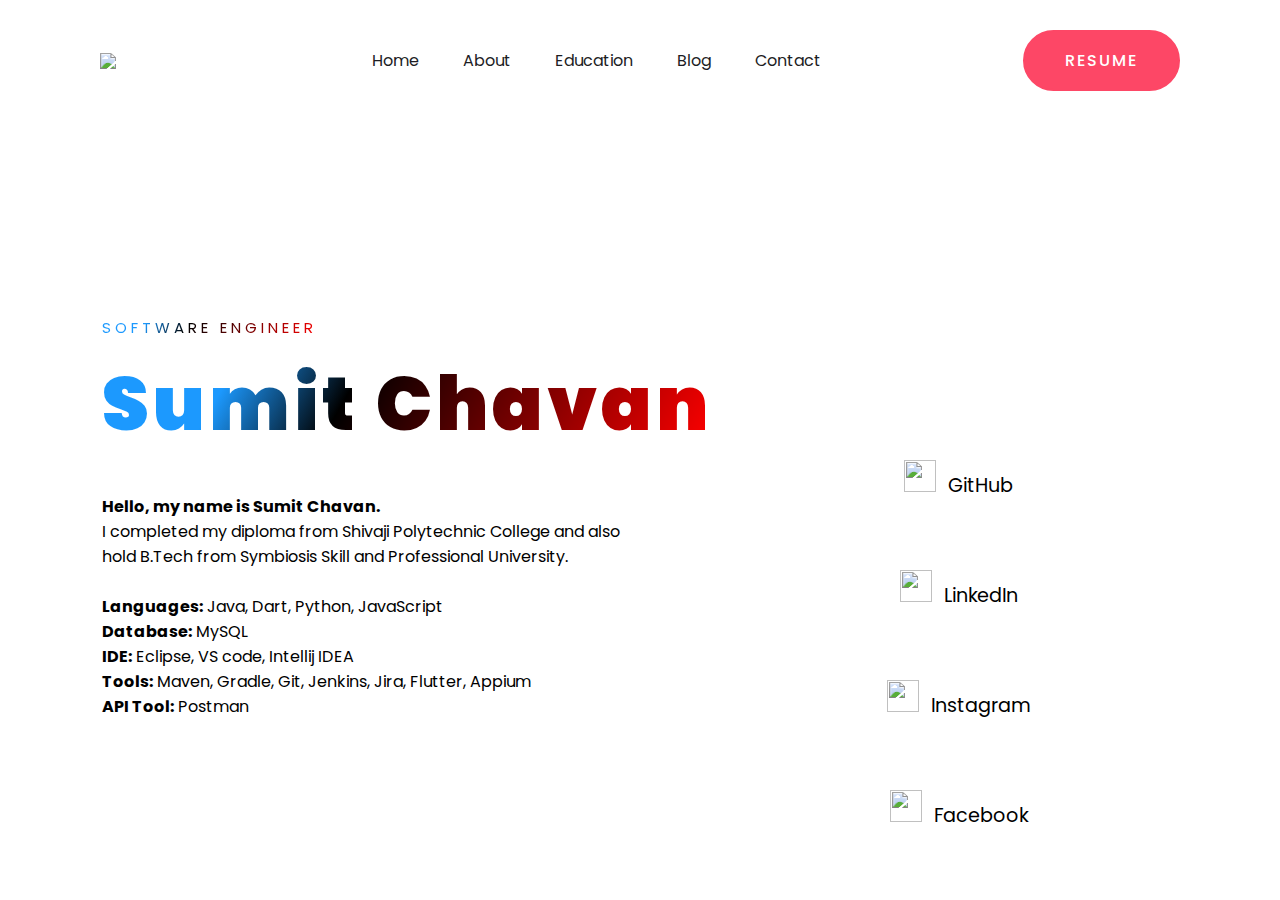
==== index.html @ 95ab0501 "rename" ====
<!DOCTYPE html>
<html lang="en">
<head>
  <meta charset="UTF-8" />
  <title>Sumit Chavan</title>
  <link rel="icon" href="https://encrypted-tbn0.gstatic.com/images?q=tbn:ANd9GcRuUcDQjV-1MoNok1viFzzLpzeehnRDOVLRAQ&usqp=CAU">
  <link rel="stylesheet" href="index.css" />
  
</head>
<body>
    <div class="hero">
        <nav>
          <img src="https://static.vecteezy.com/system/resources/previews/022/483/537/non_2x/innovative-3d-engineer-with-robotics-parts-ideal-for-robotics-or-automation-related-concepts-transparent-background-free-png.png" class="logo" width="70" length="100"/>
          <ul>
            <li><a href="#">Home</a></li>
            <li><a href="#">About</a></li>
            <li><a href="#">Education</a></li>
            <li><a href="#">Blog</a></li>
            <li>
              <a href="#" id="contact-link">Contact</a>
              <div id="contact-details">
                <p><strong>Email:</strong> sumitchavan5473@gmail.com</p>
                <p><strong>Phone:</strong> +91 9130565651</p>
              </div>
            </li>
          </ul>
          <a href="https://drive.google.com/file/d/1AH-QO0ZFy0zIJaiVPOEWZ_cWuenlEkum/view?usp=sharing" class="btn">Resume</a>

         <div class="social-links">
            <a href="https://github.com/s5656?tab=repositories" class="social-link">
                <img src="https://cdn-icons-png.flaticon.com/512/889/889192.png?w=740&t=st=1689576571~exp=1689577171~hmac=5f3fefd3e97e6b150069bdf4049e21f137d525db8f71d1113c73570352f985af">
                <span class="social-title">GitHub</span>
            </a>
           
            <a href="https://www.linkedin.com/in/sumit-chavan-82373a175" class="social-link">
                <img src="https://cdn-icons-png.flaticon.com/512/174/174857.png?w=740&t=st=1689576541~exp=1689577141~hmac=2d9f32eb10f689e6b010e27f420187cd20761f0b5fb4565f946c04cab55d598e">
                <span class="social-title">LinkedIn</span>
            </a>
     
            <a href="https://www.instagram.com/_sumit.07._/" class="social-link">
                <img src="https://cdn-icons-png.flaticon.com/512/733/733558.png?w=740&t=st=1689576688~exp=1689577288~hmac=2fb47b1d695329567c17dcc084d7a9d5b5c46a616614a37cda0a95c1f04a52d9">
                <span class="social-title">Instagram</span>
            </a>
            
            <a href="https://www.facebook.com/profile.php?id=100023931097141" class="social-link">
                <img src="https://cdn-icons-png.flaticon.com/512/733/733547.png?w=740&t=st=1689576509~exp=1689577109~hmac=57758f740b41894cd5092211937e8595341debef38d397017448ad9df940071c">
                <span class="social-title">Facebook</span>
            </a>
</div>

          
          
        </nav>
    
        <div class="content">
          <span class="title">Software Engineer</span>
          <h1><span>Sumit Chavan</span></h1>
          <p>
            <b>Hello, my name is Sumit Chavan.</b>
            <br>
            I completed my diploma from Shivaji Polytechnic College and also hold B.Tech from Symbiosis Skill and Professional University.
            <br>
            <br>
            <b>Languages:</b> Java, Dart, Python, JavaScript
            <br>
            <b>Database:</b> MySQL
            <br>
            <b>IDE:</b> Eclipse, VS code, Intellij IDEA
            <br>
            <b>Tools:</b> Maven, Gradle, Git, Jenkins, Jira, Flutter, Appium
            <br>
            <b>API Tool:</b> Postman
          </p>
        </div>
      </div>
  
  <script>
    document.addEventListener('DOMContentLoaded', function() {
      const contactLink = document.getElementById('contact-link');
      const contactDetails = document.getElementById('contact-details');
      let clickCount = 0;

      // Show or hide contact details on click
      contactLink.addEventListener('click', function(event) {
        event.preventDefault();
        clickCount++;

        if (clickCount % 2 === 1) {
          contactDetails.style.display = 'block';
        } else {
          contactDetails.style.display = 'none';
        }
      });
    });
  </script>
</body>
</html>
---- index.css ----
@import url("https://fonts.googleapis.com/css2?family=Poppins:wght@400;500;600;700&display=swap");

* {
  margin: 0;
  padding: 0;
  box-sizing: border-box;
  font-family: "Poppins", sans-serif;
}

a {
  text-decoration: none;
}

.hero {
  width: 100%;
  height: 100vh;
  background: url(https://img.freepik.com/premium-photo/businessman-using-interface-financial-banking-payments-online-shopping-digital-marketing_34200-845.jpg?w=826);
  background-size: cover;
}
.social-links {
    position: absolute;
    bottom: 0;
    right: 0;
    display: flex;
    flex-direction: column;
    align-items: center;
    gap: 70px;
    margin-right: 250px;
    margin-bottom: 70px;
  }

  .social-title {
    margin-left: 8px;
    color: black;
    text-shadow: 2px 2px 4px white;
    font-size: 1.2em;
  }

  .social-link img {
    width: 2em;
    height: 2em;
    
  }
  
#contact-details {
  
  display: none;
  background-color: transparent;
  padding: 10px;
}

nav {
  display: flex;
  align-items: center;
  justify-content: space-between;
  padding: 30px 100px;
}

.logo {
  max-height: 60px;
}

nav ul li {
  list-style: none;
  display: inline-block;
  padding: 10px 20px;
}

nav ul li a {
  color: #1d1d24;
  position: relative;
  padding: 5px 0;
}

nav ul li a:hover {
  color: #fd4766;
}

nav ul li a:after {
  content: "";
  position: absolute;
  left: 0;
  width: 0;
  height: 3px;
  background: #fd4766;
  transition: 0.3s;
  bottom: 0;
}

nav ul li a:hover:after {
  width: 100%;
}

.btn {
  color: #fff;
  font-size: 16px;
  text-transform: uppercase;
  letter-spacing: 2px;
  padding: 16px 40px;
  border-radius: 500px;
  display: inline-block;
  font-weight: 500;
  transition: all 0.4s ease-in-out;
  background-size: 152% 100%;
  background: #fd4766;
  border: 2px solid #fd4766;
}

.btn:hover {
  background: transparent;
  border-color: #fd4766;
  color: #fd4766;
}

.content {
  position: absolute;
  top: 35%;
  left: 8%;
}

.content .title {
  color: #0a0a0a;
  font-size: 15px;
  text-transform: uppercase;
  letter-spacing: 4px;
  display: inline-block;
  margin-bottom: 20px;
  background: linear-gradient(
    120deg,
    #1c99fe 20.69%,
    black 40.19%,
    red 99.69%
  );
  -webkit-background-clip: text;
  -webkit-text-fill-color: transparent;
}

.content h1 {
  color: #1f1f25;
  font-size: 75px;
  font-weight: 900;
  line-height: 90px;
  text-transform: inherit;
  width: 70%;
}

.content h1 span {
  color: #0a0a0a;
  letter-spacing: 4px;
  display: inline-block;
  margin-bottom: 20px;
  background: linear-gradient(
    120deg,
    #1c99fe 20.69%,
    black 40.19%,
    red 99.69%
  );
  -webkit-background-clip: text;
  -webkit-text-fill-color: transparent;
}

.content p {
  width: 55%;
  color: black;
  margin-top: 25px;
  margin-bottom: 30px;
  text-shadow: 2px 2px 4px white;
}
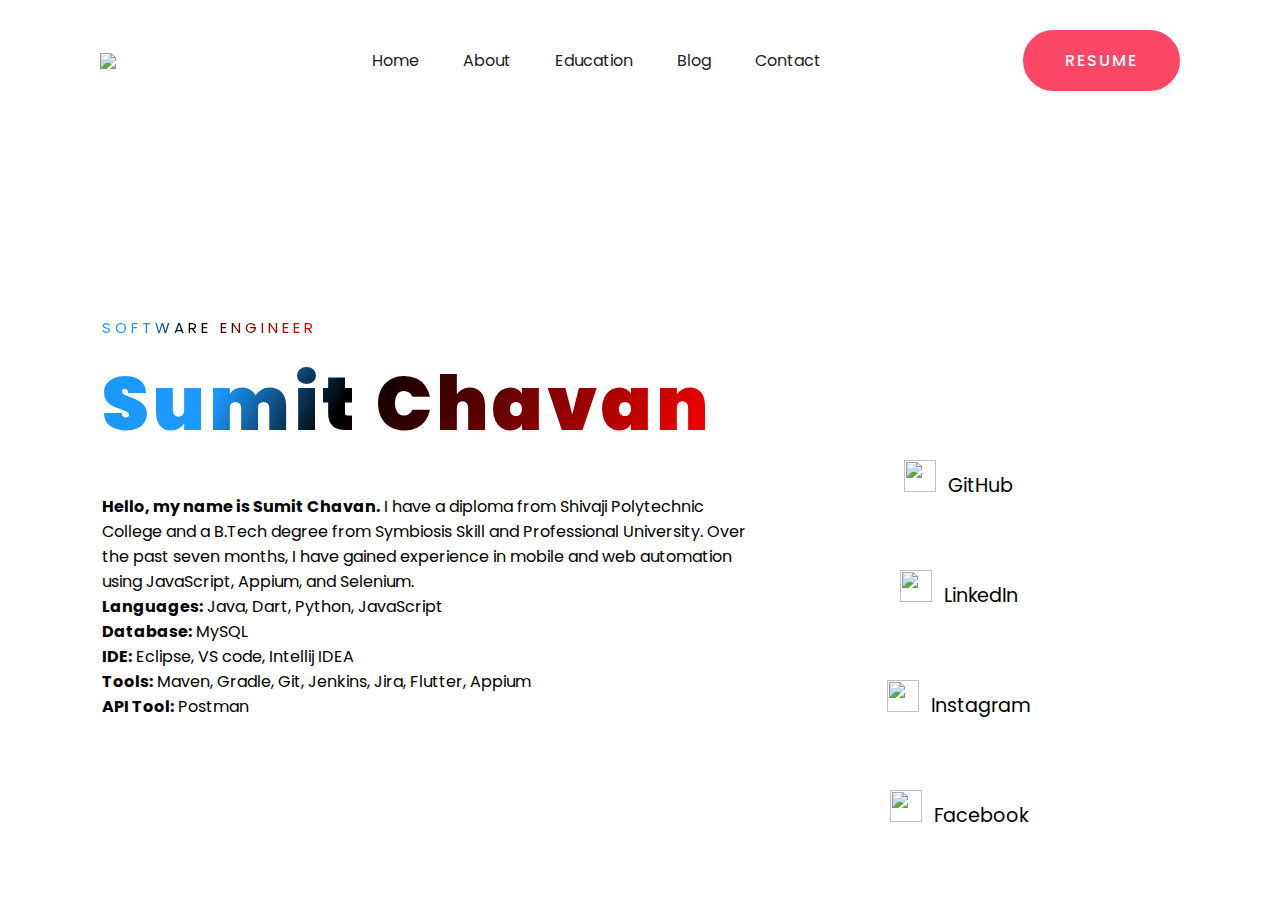
==== commit f52bdd4f: "slite change" ====
--- a/index.html
+++ b/index.html
@@ -31,7 +31,6 @@
                 <img src="https://cdn-icons-png.flaticon.com/512/889/889192.png?w=740&t=st=1689576571~exp=1689577171~hmac=5f3fefd3e97e6b150069bdf4049e21f137d525db8f71d1113c73570352f985af">
                 <span class="social-title">GitHub</span>
             </a>
-           
             <a href="https://www.linkedin.com/in/sumit-chavan-82373a175" class="social-link">
                 <img src="https://cdn-icons-png.flaticon.com/512/174/174857.png?w=740&t=st=1689576541~exp=1689577141~hmac=2d9f32eb10f689e6b010e27f420187cd20761f0b5fb4565f946c04cab55d598e">
                 <span class="social-title">LinkedIn</span>
@@ -57,9 +56,8 @@
           <h1><span>Sumit Chavan</span></h1>
           <p>
             <b>Hello, my name is Sumit Chavan.</b>
-            <br>
-            I completed my diploma from Shivaji Polytechnic College and also hold B.Tech from Symbiosis Skill and Professional University.
-            <br>
+            I have a diploma from Shivaji Polytechnic College and a B.Tech degree from Symbiosis Skill and Professional University. 
+            Over the past seven months, I have gained experience in mobile and web automation using JavaScript, Appium, and Selenium. 
             <br>
             <b>Languages:</b> Java, Dart, Python, JavaScript
             <br>
